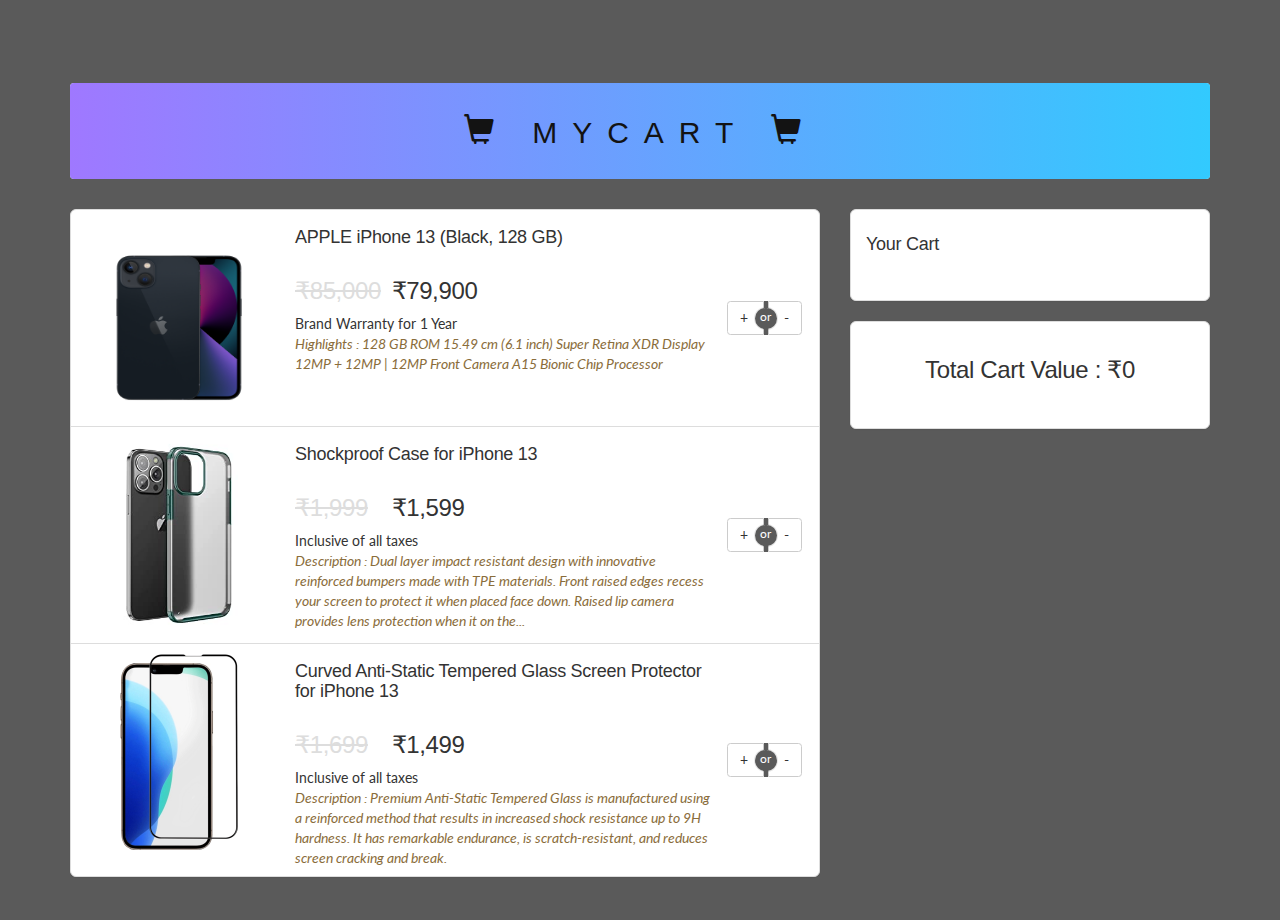
==== Module 2/04-12-2021/index.html @ 034be1cc "myjssite" ====
<!DOCTYPE html>
<html lang="en">
  <head>
    <meta charset="UTF-8" />
    <meta name="viewport" content="width=device-width, initial-scale=1.0" />
    <meta http-equiv="X-UA-Compatible" content="ie=edge" />
    <link href="http://maxcdn.bootstrapcdn.com/bootstrap/3.3.6/css/bootstrap.min.css" type="text/css" rel="stylesheet">
<script src="http://netdna.bootstrapcdn.com/bootstrap/3.0.0/js/bootstrap.min.js"></script>
<script src="http://code.jquery.com/jquery-1.11.1.min.js"></script>

    <title></title>
    <style>
        @import url('https://fonts.googleapis.com/css?family=Lato&display=swap');
        body {
  background-color: #f7f7f7;
  display: flex;
  flex-direction: column;
  align-items: center;
  justify-content: center;
  min-height: 100vh;
  margin: 0;
  font-family: 'Lato', sans-serif;
}
.panel {
    margin-bottom: 20px;
    border-color: #ddd;
    color: #333333;
    border-radius: 6px !important;
    border: 1px solid transparent;
    box-shadow: 0 1px 1px rgba(0,0,0,.05) !important;
}
.panel-body {
    position: relative;
    padding: 15px;
}
.panel-title {
    margin-top: 0;
    margin-bottom: 0;
    font-size: 16px;
    color: inherit;
    position: relative;
}
h4.panel-title, .h4.panel-title {
    font-size: 19px;
}
h1, h2, h3, h4, h5, h6 {
    font-family: "Open Sans", sans-serif;
    font-weight: 300;
}
h1, h2, h3, h4, h5, h6, .h1, .h2, .h3, .h4, .h5, .h6 {
    letter-spacing: -0.015em;
}
h2 {
  font-family: "Avant Garde", Avantgarde, "Century Gothic", CenturyGothic, "AppleGothic", sans-serif;
  font-size: 30px;
  padding: 30px 10px;
  text-align: center;
  text-transform: uppercase;
  text-rendering: optimizeLegibility;
}
.elegantshd {
  color: #131313;
  background: -webkit-gradient(linear,left top,right top,from(#9f78ff),to(#32cafe));
  letter-spacing: .5em;
  border-radius: 4px;
}
    </style>
<style>
    body{margin-top:20px;background:#5a5a5a}
.ui-group-buttons .or{position:relative;float:left;width:.3em;height:1.3em;z-index:3;font-size:12px}
.ui-group-buttons .or:before{position:absolute;top:50%;left:50%;content:'or';background-color:#5a5a5a;margin-top:-.1em;margin-left:-.9em;width:1.8em;height:1.8em;line-height:1.55;color:#fff;font-style:normal;font-weight:400;text-align:center;border-radius:500px;-webkit-box-shadow:0 0 0 1px rgba(0,0,0,0.1);box-shadow:0 0 0 1px rgba(0,0,0,0.1);-webkit-box-sizing:border-box;-moz-box-sizing:border-box;-ms-box-sizing:border-box;box-sizing:border-box}
.ui-group-buttons .or:after{position:absolute;top:0;left:0;content:' ';width:.3em;height:2.84em;background-color:rgba(0,0,0,0);border-top:.6em solid #5a5a5a;border-bottom:.6em solid #5a5a5a}
.ui-group-buttons .or.or-lg{height:1.3em;font-size:16px}
.ui-group-buttons .or.or-lg:after{height:2.85em}
.ui-group-buttons .or.or-sm{height:1em}
.ui-group-buttons .or.or-sm:after{height:2.5em}
.ui-group-buttons .or.or-xs{height:.25em}
.ui-group-buttons .or.or-xs:after{height:1.84em;z-index:-1000}
.ui-group-buttons{display:inline-block;vertical-align:middle}
.ui-group-buttons:after{content:".";display:block;height:0;clear:both;visibility:hidden}
.ui-group-buttons .btn{float:left;border-radius:0}
.ui-group-buttons .btn:first-child{margin-left:0;border-top-left-radius:.25em;border-bottom-left-radius:.25em;padding-right:15px}
.ui-group-buttons .btn:last-child{border-top-right-radius:.25em;border-bottom-right-radius:.25em;padding-left:15px}
    </style>
  </head>
  <body>
   
    <div class="container">
        <br>
        <div class="text-left text-bold bg-info" style="border-radius: 4px;border-color:#ddd 1px solid;">  <h2 class="elegantshd"><span class="glyphicon glyphicon-shopping-cart gly-flip-vertical"></span> myCart <span class="glyphicon glyphicon-shopping-cart  gly-flip-horizontal"></span></h2></div>
        <br>
        <div class="row">
        <div class="col-md-8">
        <div class="panel panel-default" style="border-radius: 4px; border-color: #ddd;">
            <!-- <div class ="panel-body bg bg-info" style="vertical-align: middle !important;">
            <h4 class="panel-title text-light text-left text-transform" style="vertical-align: middle !important;"> Product </h4>
            </div>-->
        
                    <table class="table table-responsive table-condense">
                        <tr>
                            <td>
                                <img src="iphone.png" width="200px" height="200px">
                            </td> 
                            <td style="text-align: left;">
                                <h4>APPLE iPhone 13 (Black, 128 GB)</h4>
                                <div class="row"><div class="col-sm-3"><h3 class="text-light" style="text-decoration: line-through; color: #ddd;">₹85,000</h3></div><div class="col-sm-3"></div> <h3>₹79,900</h3></div></div>
                                Brand Warranty for 1 Year
                                <br>
                                <div class="text-warning" style="font-style: italic;">
                                    Highlights : 128 GB ROM
                                    15.49 cm (6.1 inch) Super Retina XDR Display
                                    12MP + 12MP | 12MP Front Camera
                                    A15 Bionic Chip Processor
                                </div>
                            </td>
                            <td style="vertical-align: middle; width: 100px;" >
                                
                                <div class="ui-group-buttons">
                                    <button type="button" class="btn btn-default" onclick="myFunction()">+</button>
                                    <div class="or"></div>&nbsp
                                    <button type="button" class="btn btn-default"  onclick="myDeleteFunction()">-</button>
                                </div>
                            </td>
                        </tr>
                        <tr>
                            <td>
                                <img src="backcover.jpg" width="200px" height="200px">
                            </td>
                            <td>
                                <h4>Shockproof Case for iPhone 13</h4>
                                <div class="row"><div class="col-sm-3"><h3 class="text-light" style="text-decoration: line-through; color: #ddd;">₹1,999</h3></div><div class="col-sm-3"></div> <h3>₹1,599</h3></div></div>
                                Inclusive of all taxes
                                <br>
                                <div class="text-warning"  style="font-style: italic;">
                                    Description : Dual layer impact resistant design with innovative reinforced bumpers made with TPE materials. Front raised edges recess your screen to protect it when placed face down. Raised lip camera provides lens protection when it on the... 
                                </div>
                            </td>
                            <td style="vertical-align: middle;" >
                                <div class="ui-group-buttons">
                                    <button type="button" class="btn btn-default" onclick="myFunction1()">+</button>
                                    <div class="or"></div>&nbsp
                                    <button type="button" class="btn btn-default" onclick="myDeleteFunction()">-</button>
                                </div>
                            </td>
                        </tr>
                        <tr>
                            <td>
                                <img src="glass.png" width="200px" height="200px">
                            </td>
                            <td>
                                <h4>Curved Anti-Static Tempered Glass Screen Protector for iPhone 13 </h4>
                                <div class="row"><div class="col-sm-3"><h3 class="text-light" style="text-decoration: line-through; color: #ddd;">₹1,699</h3></div><div class="col-sm-3"></div> <h3>₹1,499</h3></div></div>
                                Inclusive of all taxes
                                <br>
                                <div class="text-warning" style="font-style: italic;">
                                    Description : Premium Anti-Static Tempered Glass is manufactured using a reinforced method that results in increased shock resistance up to 9H hardness. It has remarkable endurance, is scratch-resistant, and reduces screen cracking and break.
                                </div>
                            </td>
                            <td style="vertical-align: middle; " >
                                <div class="ui-group-buttons">
                                    <button type="button" class="btn btn-default" onclick="myFunction2()">+</button>
                                    <div class="or"></div>&nbsp
                                    <button type="button" class="btn btn-default" onclick="myDeleteFunction()">-</button>
                                </div>
                            </td>
                        </tr>
                    </table>
           
        </div>
    </div>
    <div class="col-md-4">
        <div class="panel panel-default" style="border-radius: 4px; border-color: #ddd;">
             <!-- <div class ="panel-body bg-warning">
            <h4 class="panel-title text-light text-left"> Your Cart </h4>
            </div>-->
            <div class ="panel-body">
                <h4>Your Cart</h4>

                <!--<ul id="list" class="list">
                   <li class="minus">
                    Cash <span>-$400</span><button class="delete-btn">x</button>
                  </li> 
                </ul> -->
                <table class="table table-hover" id="cartTable">
                   
                </table>
            </div>
        </div>
        <div class="panel panel-default" style="border-radius: 4px; border-color: #ddd;">
            <!-- <div class ="panel-body bg-warning">
           <h4 class="panel-title text-light text-left"> Your Cart </h4>
           </div>-->
           <div class ="panel-body text-center">
               <h3><span id="sTHead"></span></h3>
               <span id="sAmount"></span>
               <!--<ul id="list" class="list">
                  <li class="minus">
                   Cash <span>-$400</span><button class="delete-btn">x</button>
                 </li> 
               </ul> -->
               <table class="table table-hover" id="cartTable">
                  
               </table>
           </div>
       </div>
    </div>
</div>
    </div>
    <script src="script1.js"></script>
  </body>
</html>
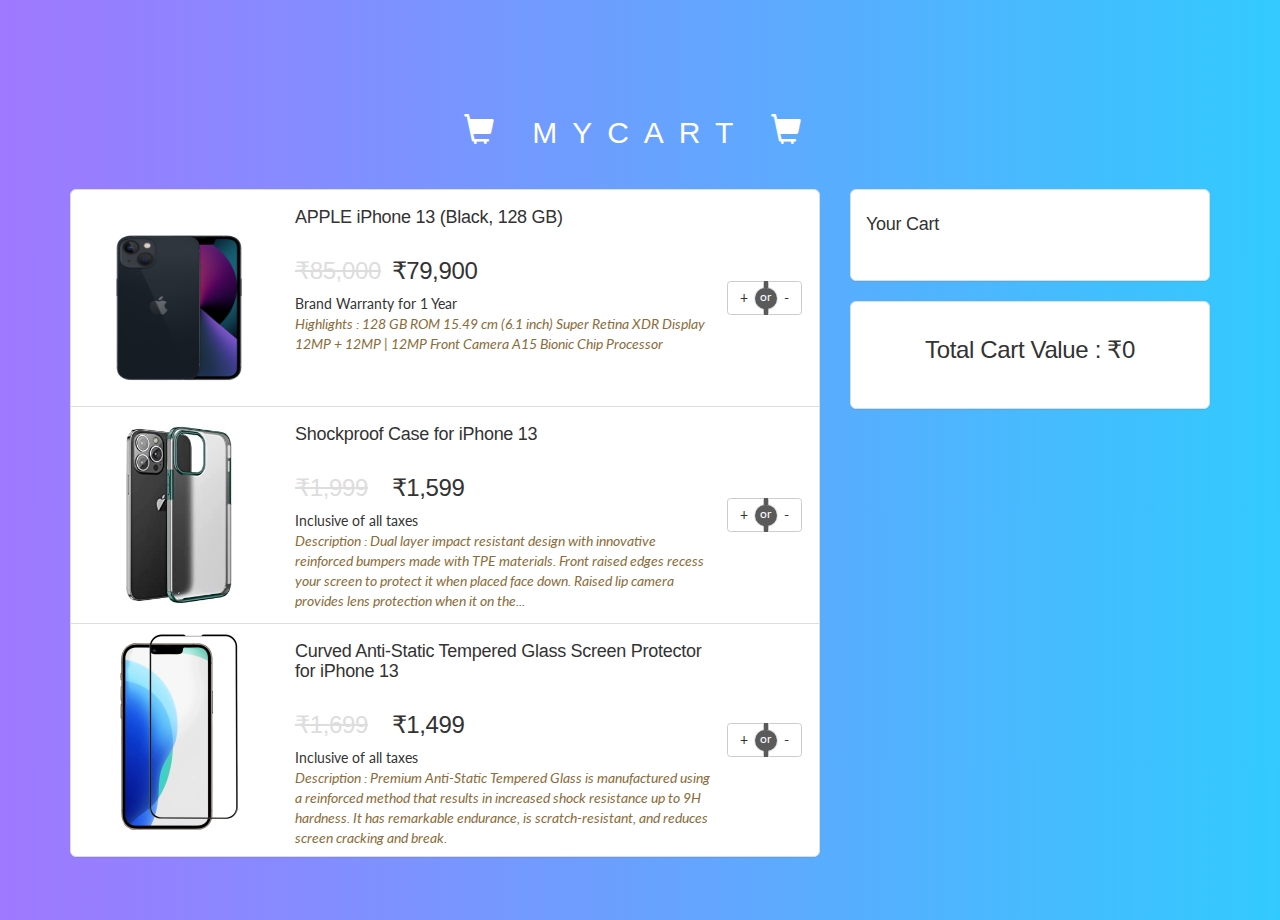
==== commit 279c4309: "hkh" ====
--- a/Module 2/04-12-2021/index.html
+++ b/Module 2/04-12-2021/index.html
@@ -12,7 +12,7 @@
     <style>
         @import url('https://fonts.googleapis.com/css?family=Lato&display=swap');
         body {
-  background-color: #f7f7f7;
+            background: linear-gradient(to right, #333333, #dd1818);
   display: flex;
   flex-direction: column;
   align-items: center;
@@ -59,14 +59,13 @@
   text-rendering: optimizeLegibility;
 }
 .elegantshd {
-  color: #131313;
-  background: -webkit-gradient(linear,left top,right top,from(#9f78ff),to(#32cafe));
+    color: #fff;
   letter-spacing: .5em;
   border-radius: 4px;
 }
     </style>
 <style>
-    body{margin-top:20px;background:#5a5a5a}
+    body{margin-top:20px;background: -webkit-gradient(linear,left top,right top,from(#9f78ff),to(#32cafe));}
 .ui-group-buttons .or{position:relative;float:left;width:.3em;height:1.3em;z-index:3;font-size:12px}
 .ui-group-buttons .or:before{position:absolute;top:50%;left:50%;content:'or';background-color:#5a5a5a;margin-top:-.1em;margin-left:-.9em;width:1.8em;height:1.8em;line-height:1.55;color:#fff;font-style:normal;font-weight:400;text-align:center;border-radius:500px;-webkit-box-shadow:0 0 0 1px rgba(0,0,0,0.1);box-shadow:0 0 0 1px rgba(0,0,0,0.1);-webkit-box-sizing:border-box;-moz-box-sizing:border-box;-ms-box-sizing:border-box;box-sizing:border-box}
 .ui-group-buttons .or:after{position:absolute;top:0;left:0;content:' ';width:.3em;height:2.84em;background-color:rgba(0,0,0,0);border-top:.6em solid #5a5a5a;border-bottom:.6em solid #5a5a5a}
@@ -86,9 +85,9 @@
   <body>
    
     <div class="container">
-        <br>
-        <div class="text-left text-bold bg-info" style="border-radius: 4px;border-color:#ddd 1px solid;">  <h2 class="elegantshd"><span class="glyphicon glyphicon-shopping-cart gly-flip-vertical"></span> myCart <span class="glyphicon glyphicon-shopping-cart  gly-flip-horizontal"></span></h2></div>
-        <br>
+
+        <div class="text-left text-bold" style="border-radius: 4px;border-color:#ddd 1px solid;">  <h2 class="elegantshd"><span class="glyphicon glyphicon-shopping-cart gly-flip-vertical"></span> myCart <span class="glyphicon glyphicon-shopping-cart  gly-flip-horizontal"></span></h2></div>
+       
         <div class="row">
         <div class="col-md-8">
         <div class="panel panel-default" style="border-radius: 4px; border-color: #ddd;">
